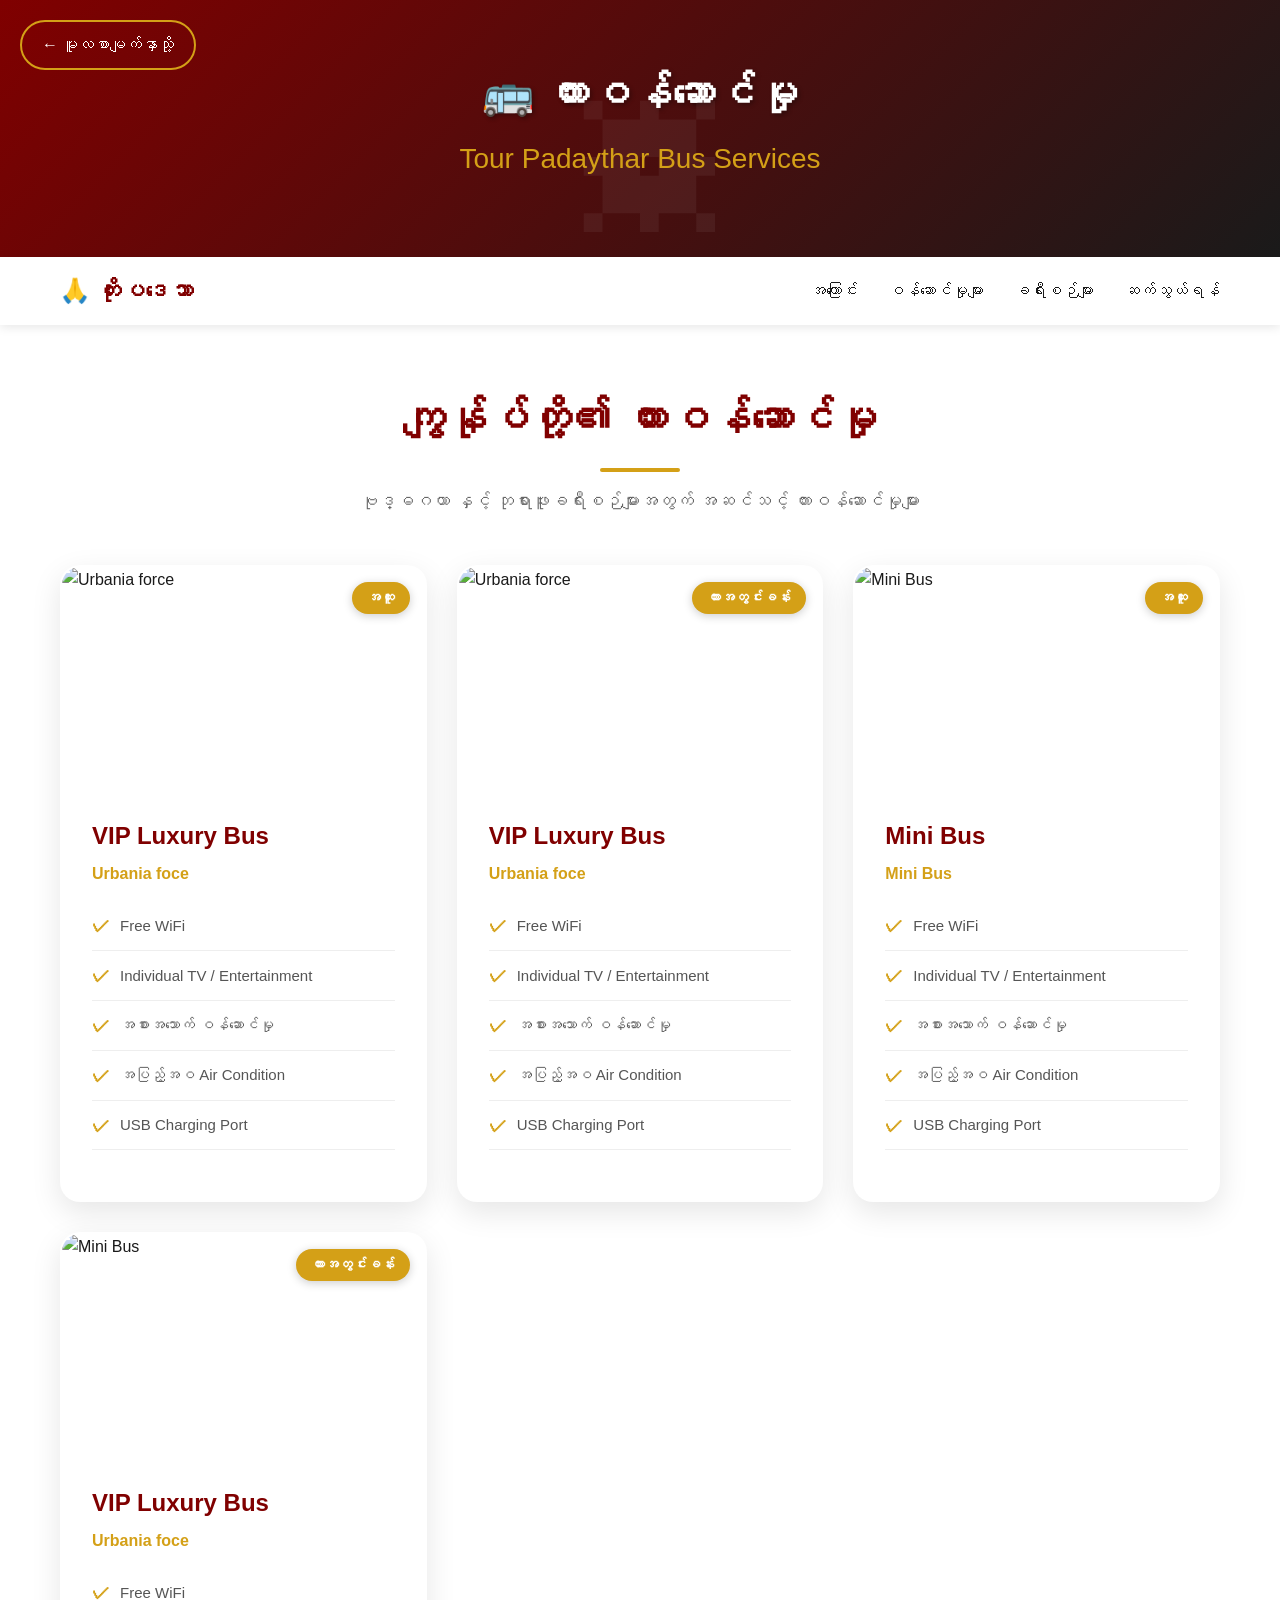
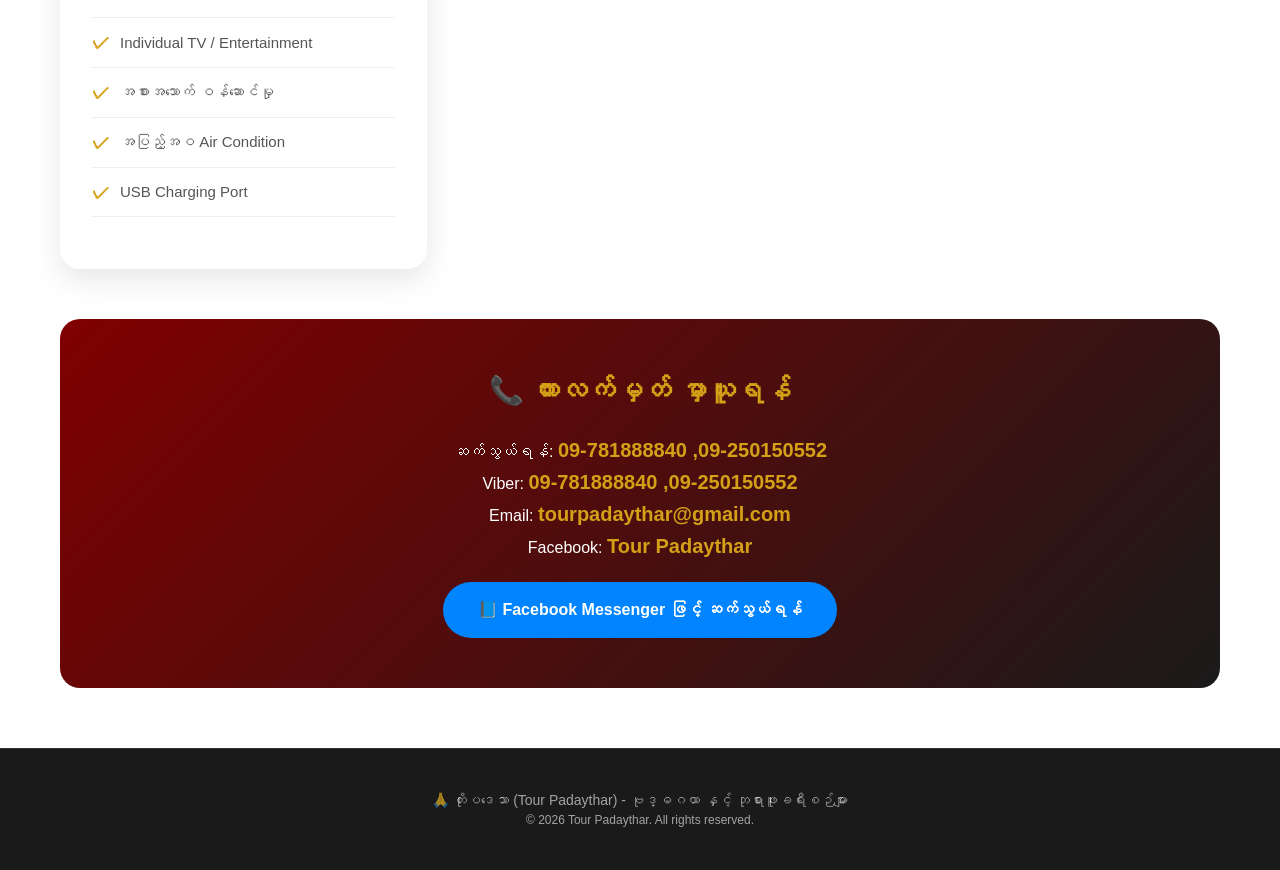
==== bus-service.html @ 601b7111 "Add files via upload" ====
<!DOCTYPE html>
<html lang="my">
<head>
    <meta charset="UTF-8">
    <meta name="viewport" content="width=device-width, initial-scale=1.0">
    <title>ကားဝန်ဆောင်မှု - တိုးပဒေသာ</title>
    <link rel="stylesheet" href="style.css">
    <style>
        /* Bus Service Page Extra Styles */
        .bus-service {
            padding: 60px 20px;
            max-width: 1200px;
            margin: 0 auto;
        }

        .bus-grid {
            display: grid;
            grid-template-columns: repeat(auto-fit, minmax(300px, 1fr));
            gap: 30px;
        }

        .bus-card {
            background: var(--white);
            border-radius: 20px;
            overflow: hidden;
            box-shadow: 0 10px 30px rgba(0,0,0,0.1);
            transition: all 0.3s ease;
            border: 2px solid transparent;
        }

        .bus-card:hover {
            transform: translateY(-10px);
            border-color: var(--gold);
            box-shadow: 0 20px 50px rgba(0,0,0,0.2);
        }

        .bus-image {
            position: relative;
            height: 220px;
            overflow: hidden;
        }

        .bus-image img {
            width: 100%;
            height: 100%;
            object-fit: cover;
            transition: transform 0.3s ease;
        }

        .bus-card:hover .bus-image img {
            transform: scale(1.1);
        }

        .bus-badge {
            position: absolute;
            top: 15px;
            right: 15px;
            background: var(--gold);
            color: var(--white);
            padding: 5px 15px;
            border-radius: 20px;
            font-size: 0.85rem;
            font-weight: bold;
            box-shadow: 0 2px 10px rgba(0,0,0,0.2);
        }

        .bus-info {
            padding: 30px;
        }

        .bus-info h3 {
            font-size: 24px;
            color: var(--maroon);
            margin-bottom: 5px;
        }

        .bus-type {
            color: var(--gold);
            font-size: 1rem;
            font-weight: bold;
            margin-bottom: 15px;
        }

        .bus-features {
            list-style: none;
            margin-bottom: 20px;
        }

        .bus-features li {
            padding: 10px 0;
            color: #555;
            border-bottom: 1px solid #eee;
            display: flex;
            align-items: center;
            gap: 10px;
            font-size: 15px;
        }

        .bus-features li::before {
            content: '✓';
            color: var(--gold);
            font-weight: bold;
            font-size: 18px;
        }

        .bus-price {
            background: linear-gradient(135deg, var(--light-gold), #fff);
            padding: 15px;
            border-radius: 10px;
            text-align: center;
            margin-bottom: 20px;
            border: 1px solid var(--gold);
        }

        .price {
            font-weight: bold;
            color: var(--maroon);
            font-size: 1.2rem;
        }

        .price-note {
            font-size: 13px;
            color: #888;
            margin-top: 5px;
        }

        .btn-book {
            display: block;
            width: 100%;
            padding: 15px;
            background: linear-gradient(135deg, var(--gold), var(--dark-gold));
            color: var(--white);
            text-align: center;
            text-decoration: none;
            border-radius: 10px;
            font-weight: bold;
            font-size: 16px;
            transition: all 0.3s ease;
        }

        .btn-book:hover {
            transform: translateY(-2px);
            box-shadow: 0 5px 20px rgba(212, 160, 23, 0.4);
        }

        .booking-section {
            background: linear-gradient(135deg, var(--maroon), var(--dark));
            color: var(--white);
            padding: 50px;
            border-radius: 20px;
            text-align: center;
            margin-top: 50px;
        }

        .booking-section h3 {
            color: var(--gold);
            font-size: 28px;
            margin-bottom: 20px;
        }

        .contact-highlight {
            color: var(--gold);
            font-weight: bold;
            font-size: 20px;
        }

        .btn-messenger {
            display: inline-block;
            margin-top: 20px;
            padding: 15px 35px;
            background: #0084ff;
            color: var(--white);
            text-decoration: none;
            border-radius: 50px;
            font-weight: bold;
            transition: all 0.3s ease;
        }

        .btn-messenger:hover {
            background: #0066cc;
            transform: translateY(-2px);
        }

        .back-btn {
            position: absolute;
            top: 20px;
            left: 20px;
            color: var(--white);
            text-decoration: none;
            font-size: 16px;
            display: flex;
            align-items: center;
            gap: 8px;
            padding: 10px 20px;
            border: 2px solid var(--gold);
            border-radius: 50px;
            transition: all 0.3s;
        }

        .back-btn:hover {
            background: var(--gold);
        }

        @media (max-width: 768px) {
            .bus-grid {
                grid-template-columns: 1fr;
            }
            .booking-section {
                padding: 30px 20px;
            }
        }
    </style>
<base target="_blank">
</head>
<body>

    <!-- Header -->
    <header class="header" style="padding: 60px 20px; position: relative;">
        <a href="index.html" class="back-btn">← မူလစာမျက်နှာသို့</a>
        <h1 style="font-size: 42px; margin-bottom: 10px;">🚌 ကားဝန်ဆောင်မှု</h1>
        <p class="subtitle">Tour Padaythar Bus Services</p>
    </header>

    <!-- Navigation -->
    <nav class="nav">
        <div class="nav-container">
            <a href="index.html" class="nav-logo">🙏 တိုးပဒေသာ</a>
            <ul class="nav-links">
                <li><a href="index.html#about">အကြောင်း</a></li>
                <li><a href="index.html#services">ဝန်ဆောင်မှုများ</a></li>
                <li><a href="index.html#tours">ခရီးစဉ်များ</a></li>
                <li><a href="index.html#contact">ဆက်သွယ်ရန်</a></li>
            </ul>
            <div class="mobile-menu">☰</div>
        </div>
    </nav>

    <!-- Bus Service Section -->
    <section class="bus-service">
        <h2 class="section-title">ကျွန်ုပ်တို့၏ ကားဝန်ဆောင်မှု</h2>
        <p class="section-subtitle">ဗုဒ္ဓဂယာ နှင့် ဘုရားဖူးခရီးစဉ်များအတွက် အဆင်သင့် ကားဝန်ဆောင်မှုများ</p>

        <div class="bus-grid">
            <!-- Bus 1: VIP Luxury Bus -->
            <div class="bus-card">
                <div class="bus-image">
                    <img src="C:\Users\HUAWEI\Desktop\repo\images\urbaniabus.jpg" alt="Urbania force">
                    <span class="bus-badge">အထူး</span>
                </div>
                <div class="bus-info">
                    <h3>VIP Luxury Bus</h3>
                    <p class="bus-type">Urbania foce</p>
                    <ul class="bus-features">
                        <li>Free WiFi</li>
                        <li>Individual TV / Entertainment</li>
                        <li>အစားအသောက် ဝန်ဆောင်မှု</li>
                        <li>အပြည့်အဝ Air Condition</li>
                        <li>USB Charging Port</li>
                        
                    </ul>
                    <!--<div class="bus-price">
                        <span class="price">စျေးနှုန်း: အထူး</span>
                        <p class="price-note">ခရီးစဉ်အလိုက် ကွာခြားနိုင်သည်</p>
                    </div>
                    <a href="https://www.facebook.com/tour.padaythar.5" target="_blank" class="btn-book">မှာယူရန်</a>-->
                </div>
            </div>
            <!-- Bus 1: VIP Luxury Bus -->
            <div class="bus-card">
                <div class="bus-image">
                    <img src="C:\Users\HUAWEI\Desktop\repo\images\urbani.jpeg" alt="Urbania force">
                    <span class="bus-badge">ကားအတွင်းခန်း</span>
                </div>
                <div class="bus-info">
                    <h3>VIP Luxury Bus</h3>
                    <p class="bus-type">Urbania foce</p>
                    <ul class="bus-features">
                        <li>Free WiFi</li>
                        <li>Individual TV / Entertainment</li>
                        <li>အစားအသောက် ဝန်ဆောင်မှု</li>
                        <li>အပြည့်အဝ Air Condition</li>
                        <li>USB Charging Port</li>
                        
                    </ul>
                    <!--<div class="bus-price">
                        <span class="price">စျေးနှုန်း: အထူး</span>
                        <p class="price-note">ခရီးစဉ်အလိုက် ကွာခြားနိုင်သည်</p>
                    </div>
                    <a href="https://www.facebook.com/tour.padaythar.5" target="_blank" class="btn-book">မှာယူရန်</a>-->
                </div>
            </div>
             <!-- Bus 1: VIP Luxury Bus -->
            <div class="bus-card">
                <div class="bus-image">
                    <img src="C:\Users\HUAWEI\Desktop\repo\images\10180_67_1.png" alt="Mini Bus">
                    <span class="bus-badge">အထူး</span>
                </div>
                <div class="bus-info">
                    <h3>Mini Bus</h3>
                    <p class="bus-type">Mini Bus</p>
                    <ul class="bus-features">
                        <li>Free WiFi</li>
                        <li>Individual TV / Entertainment</li>
                        <li>အစားအသောက် ဝန်ဆောင်မှု</li>
                        <li>အပြည့်အဝ Air Condition</li>
                        <li>USB Charging Port</li>
                        
                    </ul>
                    <!--<div class="bus-price">
                        <span class="price">စျေးနှုန်း: အထူး</span>
                        <p class="price-note">ခရီးစဉ်အလိုက် ကွာခြားနိုင်သည်</p>
                    </div>
                    <a href="https://www.facebook.com/tour.padaythar.5" target="_blank" class="btn-book">မှာယူရန်</a>-->
                </div>
            </div>
            <!-- Bus 1: VIP Luxury Bus -->
            <div class="bus-card">
                <div class="bus-image">
                    <img src="C:\Users\HUAWEI\Desktop\repo\images\minibusinside.jpg" alt="Mini Bus">
                    <span class="bus-badge">ကားအတွင်းခန်း</span>
                </div>
                <div class="bus-info">
                    <h3>VIP Luxury Bus</h3>
                    <p class="bus-type">Urbania foce</p>
                    <ul class="bus-features">
                        <li>Free WiFi</li>
                        <li>Individual TV / Entertainment</li>
                        <li>အစားအသောက် ဝန်ဆောင်မှု</li>
                        <li>အပြည့်အဝ Air Condition</li>
                        <li>USB Charging Port</li>
                        
                    </ul>
                    <!--<div class="bus-price">
                        <span class="price">စျေးနှုန်း: အထူး</span>
                        <p class="price-note">ခရီးစဉ်အလိုက် ကွာခြားနိုင်သည်</p>
                    </div>
                    <a href="https://www.facebook.com/tour.padaythar.5" target="_blank" class="btn-book">မှာယူရန်</a>-->
                </div>
            </div>



            <!-- Bus 2: AC Sleeper Bus --
            <div class="bus-card">
                <div class="bus-image">
                    <img src="https://kimi-web-img.moonshot.cn/img/urbancruise.in/fe48b9dfcaf9581853cf7431055c597031c9a58c.webp" alt="AC Sleeper Bus">
                    <span class="bus-badge">လူကြိုက်များဆုံး</span>
                </div>
                <div class="bus-info">
                    <h3>AC Sleeper Bus</h3>
                    <p class="bus-type">Volvo Double Decker - 2+2 အထိုင်အဆင့်</p>
                    <ul class="bus-features">
                        <li>အိပ်ခန်းပါဝင် (Sleeper Berth)</li>
                        <li>AC ပါဝင်</li>
                        <li>USB Charging Port</li>
                        <li>Reading Light</li>
                        <li>Curtain Privacy</li>
                        <li>အေးခံသောက်</li>
                    </ul>
                    <div class="bus-price">
                        <span class="price">စျေးနှုန်း: သက်သာသည်</span>
                        <p class="price-note">ခရီးစဉ်အလိုက် ကွာခြားနိုင်သည်</p>
                    </div>
                    <a href="https://www.facebook.com/tour.padaythar.5" target="_blank" class="btn-book">မှာယူရန်</a>
                </div>
            </div>

            <!-- Bus 3: Tempo Traveller (Luxury) --
            <div class="bus-card">
                <div class="bus-image">
                    <img src="https://kimi-web-img.moonshot.cn/img/tempotravellerindia.com/b5ccf4619bc1e2c29db14a320accca0800a6abe4.jpg" alt="Tempo Traveller Luxury">
                    <span class="bus-badge">အထူး</span>
                </div>
                <div class="bus-info">
                    <h3>Tempo Traveller (Luxury)</h3>
                    <p class="bus-type">12-15 Seater - အထူးခုံများ</p>
                    <ul class="bus-features">
                        <li>Leather Push-back Seats</li>
                        <li>LED Interior Lighting</li>
                        <li>Music System</li>
                        <li>AC ပါဝင်</li>
                        <li>USB Charging Port</li>
                        <li>အုပ်စုခရီးစဉ်အတွက် အကောင်းဆုံး</li>
                    </ul>
                    <div class="bus-price">
                        <span class="price">စျေးနှုန်း: စေ့စေ့စပ်စပ်</span>
                        <p class="price-note">အုပ်စုအလိုက် ကွာခြားနိုင်သည်</p>
                    </div>
                    <a href="https://www.facebook.com/tour.padaythar.5" target="_blank" class="btn-book">မှာယူရန်</a>
                </div>
            </div>

            <!-- Bus 4: Standard AC Traveller --
            <div class="bus-card">
                <div class="bus-image">
                    <img src="https://kimi-web-img.moonshot.cn/img/5.imimg.com/932ddfa12b15b5c5abd8a3dd8712961551adad1f.jpg" alt="Standard AC Traveller">
                </div>
                <div class="bus-info">
                    <h3>Standard AC Traveller</h3>
                    <p class="bus-type">Force Traveller - 15 Seater</p>
                    <ul class="bus-features">
                        <li>Air Condition</li>
                        <li>အဆင်ပြေသော အထိုင်ခုံများ</li>
                        <li>Luggage အခွင့်</li>
                        <li>Experienced Driver</li>
                        <li>On-time Service</li>
                        <li>အာမခံထားရှိ</li>
                    </ul>
                    <div class="bus-price">
                        <span class="price">စျေးနှုန်း: အရမ်းသက်သာ</span>
                        <p class="price-note">ခရီးစဉ်အလိုက် ကွာခြားနိုင်သည်</p>
                    </div>
                    <a href="https://www.facebook.com/tour.padaythar.5" target="_blank" class="btn-book">မှာယူရန်</a>
                </div>
            </div>

            <!-- Bus 5: Mini Tempo Traveller --
            <div class="bus-card">
                <div class="bus-image">
                    <img src="https://kimi-web-img.moonshot.cn/img/5.imimg.com/9732b998c1a5cf1a3b4e2b09b86ef5fb21be6c4f.jpg" alt="Mini Tempo Traveller">
                </div>
                <div class="bus-info">
                    <h3>Mini Tempo Traveller</h3>
                    <p class="bus-type">12-15 Seater - အုပ်စုခရီးစဉ်</p>
                    <ul class="bus-features">
                        <li>12-15 ဦး အထိ</li>
                        <li>လိုအပ်သလို လမ်းကြောင်း</li>
                        <li>Driver + Guide</li>
                        <li>အချိန်အလိုက်</li>
                        <li>AC ပါဝင်</li>
                        <li>Flexible Schedule</li>
                    </ul>
                    <div class="bus-price">
                        <span class="price">စျေးနှုန်း: စေ့စေ့စပ်စပ်</span>
                        <p class="price-note">အုပ်စုအလိုက် ကွာခြားနိုင်သည်</p>
                    </div>
                    <a href="https://www.facebook.com/tour.padaythar.5" target="_blank" class="btn-book">မှာယူရန်</a>
                </div>
            </div>-->
        </div>

        <!-- Booking Section -->
        <div class="booking-section">
            <h3>📞 ကားလက်မှတ် မှာယူရန်</h3>
            <p>ဆက်သွယ်ရန်: <span class="contact-highlight">09-781888840 ,09-250150552</span></p>
            <p>Viber: <span class="contact-highlight">09-781888840 ,09-250150552</span></p>
            <p>Email: <span class="contact-highlight">tourpadaythar@gmail.com</span></p>
            <p>Facebook: <span class="contact-highlight">Tour Padaythar</span></p>
            <a href="https://www.facebook.com/tour.padaythar.5" target="_blank" class="btn-messenger">
                📘 Facebook Messenger ဖြင့် ဆက်သွယ်ရန်
            </a>
        </div>
    </section>

    <!-- Footer -->
    <footer class="footer">
        <p>🙏 တိုးပဒေသာ (Tour Padaythar) - ဗုဒ္ဓဂယာ နှင့် ဘုရားဖူးခရီးစဉ်များ</p>
        <p style="font-size: 12px;">© 2026 Tour Padaythar. All rights reserved.</p>
    </footer>

    <script src="script.js"></script>

</body>
</html>
---- style.css ----
* {
            margin: 0;
            padding: 0;
            box-sizing: border-box;
        }

        :root {
            --gold: #d4a017;
            --dark-gold: #b8860b;
            --light-gold: #f4e4c1;
            --maroon: #800000;
            --dark: #1a1a1a;
            --white: #ffffff;
            --gray: #f5f5f5;
        }

        body {
            font-family: 'Myanmar3', 'Padauk', sans-serif;
            line-height: 1.6;
            color: var(--dark);
            overflow-x: hidden;
        }

        /* Header */
        .header {
            background: linear-gradient(135deg, var(--maroon) 0%, var(--dark) 100%);
            color: var(--white);
            text-align: center;
            padding: 80px 20px;
            position: relative;
            overflow: hidden;
        }

        .header::before {
            content: '☸';
            position: absolute;
            font-size: 300px;
            opacity: 0.05;
            top: 50%;
            left: 50%;
            transform: translate(-50%, -50%);
        }

        .header h1 {
            font-size: 56px;
            margin-bottom: 10px;
            text-shadow: 2px 2px 4px rgba(0,0,0,0.3);
            animation: fadeInDown 1s ease;
        }

        .header .subtitle {
            font-size: 28px;
            color: var(--gold);
            margin-bottom: 15px;
            animation: fadeInUp 1s ease 0.3s both;
        }

        .header .tagline {
            font-size: 18px;
            opacity: 0.9;
            max-width: 600px;
            margin: 0 auto 30px;
            animation: fadeInUp 1s ease 0.6s both;
        }

        .btn-group {
            display: flex;
            gap: 15px;
            justify-content: center;
            flex-wrap: wrap;
            animation: fadeInUp 1s ease 0.9s both;
        }

        .btn {
            display: inline-block;
            padding: 15px 35px;
            text-decoration: none;
            border-radius: 50px;
            font-size: 16px;
            font-weight: bold;
            transition: all 0.3s ease;
            cursor: pointer;
            border: none;
        }

        .btn-primary {
            background: var(--gold);
            color: var(--white);
            box-shadow: 0 4px 15px rgba(212, 160, 23, 0.4);
        }

        .btn-primary:hover {
            background: var(--dark-gold);
            transform: translateY(-2px);
            box-shadow: 0 6px 20px rgba(212, 160, 23, 0.6);
        }

        .btn-secondary {
            background: transparent;
            color: var(--white);
            border: 2px solid var(--gold);
        }

        .btn-secondary:hover {
            background: var(--gold);
            color: var(--white);
        }

        /* Navigation */
        .nav {
            background: var(--white);
            box-shadow: 0 2px 10px rgba(0,0,0,0.1);
            position: sticky;
            top: 0;
            z-index: 1000;
        }

        .nav-container {
            max-width: 1200px;
            margin: 0 auto;
            display: flex;
            justify-content: space-between;
            align-items: center;
            padding: 15px 20px;
        }

        .nav-logo {
            font-size: 24px;
            font-weight: bold;
            color: var(--maroon);
            text-decoration: none;
        }

        .nav-links {
            display: flex;
            gap: 30px;
            list-style: none;
        }

        .nav-links a {
            text-decoration: none;
            color: var(--dark);
            font-weight: 500;
            transition: color 0.3s;
            position: relative;
        }

        .nav-links a::after {
            content: '';
            position: absolute;
            bottom: -5px;
            left: 0;
            width: 0;
            height: 2px;
            background: var(--gold);
            transition: width 0.3s;
        }

        .nav-links a:hover {
            color: var(--gold);
        }

        .nav-links a:hover::after {
            width: 100%;
        }

        .mobile-menu {
            display: none;
            font-size: 24px;
            cursor: pointer;
        }

        /* Sections */
        .section {
            padding: 80px 20px;
            max-width: 1200px;
            margin: 0 auto;
        }

        .section-title {
            text-align: center;
            font-size: 42px;
            color: var(--maroon);
            margin-bottom: 15px;
            position: relative;
        }

        .section-title::after {
            content: '';
            display: block;
            width: 80px;
            height: 4px;
            background: var(--gold);
            margin: 15px auto;
            border-radius: 2px;
        }

        .section-subtitle {
            text-align: center;
            font-size: 18px;
            color: #666;
            margin-bottom: 50px;
        }

        /* About Section */
        .about {
            background: var(--gray);
        }

        .about-content {
            display: grid;
            grid-template-columns: 1fr 1fr;
            gap: 50px;
            align-items: center;
        }

        .about-text h3 {
            font-size: 32px;
            color: var(--maroon);
            margin-bottom: 20px;
        }

        .about-text p {
            font-size: 18px;
            margin-bottom: 15px;
            color: #555;
        }

        .about-stats {
            display: grid;
            grid-template-columns: repeat(3, 1fr);
            gap: 20px;
            margin-top: 30px;
        }

        .stat-box {
            background: var(--white);
            padding: 25px;
            border-radius: 10px;
            text-align: center;
            box-shadow: 0 2px 10px rgba(0,0,0,0.1);
            transition: transform 0.3s;
        }

        .stat-box:hover {
            transform: translateY(-5px);
        }

        .stat-number {
            font-size: 36px;
            font-weight: bold;
            color: var(--gold);
        }

        .stat-label {
            font-size: 14px;
            color: #666;
            margin-top: 5px;
        }

        /* Services */
        .services-grid {
            display: grid;
            grid-template-columns: repeat(auto-fit, minmax(300px, 1fr));
            gap: 30px;
        }

        .service-card {
            background: var(--white);
            padding: 40px 30px;
            border-radius: 15px;
            text-align: center;
            box-shadow: 0 5px 20px rgba(0,0,0,0.08);
            transition: all 0.3s ease;
            border: 2px solid transparent;
        }

        .service-card:hover {
            transform: translateY(-10px);
            border-color: var(--gold);
            box-shadow: 0 15px 40px rgba(0,0,0,0.15);
        }

        .service-icon {
            font-size: 48px;
            margin-bottom: 20px;
        }

        .service-card h3 {
            font-size: 24px;
            color: var(--maroon);
            margin-bottom: 15px;
        }

        .service-card p {
            color: #666;
            font-size: 16px;
        }

        /* Tour Packages */
        .tours {
            background: linear-gradient(135deg, var(--light-gold) 0%, var(--gray) 100%);
        }

        .tours-grid {
            display: grid;
            grid-template-columns: repeat(auto-fit, minmax(350px, 1fr));
            gap: 30px;
        }

        .tour-card {
            background: var(--white);
            border-radius: 20px;
            overflow: hidden;
            box-shadow: 0 10px 30px rgba(0,0,0,0.1);
            transition: all 0.3s ease;
        }

        .tour-card:hover {
            transform: scale(1.02);
            box-shadow: 0 20px 50px rgba(0,0,0,0.2);
        }

        .tour-header {
            background: linear-gradient(135deg, var(--maroon), var(--dark));
            color: var(--white);
            padding: 30px;
            text-align: center;
        }

        .tour-header h3 {
            font-size: 28px;
            margin-bottom: 10px;
        }

        .tour-duration {
            display: inline-block;
            background: var(--gold);
            padding: 5px 15px;
            border-radius: 20px;
            font-size: 14px;
        }

        .tour-body {
            padding: 30px;
        }

        .tour-features {
            list-style: none;
            margin-bottom: 25px;
        }

        .tour-features li {
            padding: 10px 0;
            border-bottom: 1px solid #eee;
            display: flex;
            align-items: center;
            gap: 10px;
        }

        .tour-features li::before {
            content: '✓';
            color: var(--gold);
            font-weight: bold;
            font-size: 18px;
        }

        .tour-price {
            text-align: center;
            font-size: 24px;
            color: var(--maroon);
            font-weight: bold;
            margin-bottom: 20px;
        }

        .tour-price span {
            font-size: 14px;
            color: #666;
            font-weight: normal;
        }

        /* Destinations */
        .destinations-grid {
            display: grid;
            grid-template-columns: repeat(auto-fit, minmax(250px, 1fr));
            gap: 25px;
        }

        .destination-card {
            position: relative;
            border-radius: 15px;
            overflow: hidden;
            height: 300px;
            background: linear-gradient(135deg, var(--maroon), var(--dark));
            display: flex;
            flex-direction: column;
            justify-content: flex-end;
            padding: 30px;
            color: var(--white);
            transition: all 0.3s;
        }

        .destination-card::before {
            content: '';
            position: absolute;
            top: 0;
            left: 0;
            right: 0;
            bottom: 0;
            background: linear-gradient(to top, rgba(0,0,0,0.8), transparent);
            z-index: 1;
        }

        .destination-card > * {
            position: relative;
            z-index: 2;
        }

        .destination-card h3 {
            font-size: 24px;
            margin-bottom: 10px;
        }

        .destination-card p {
            font-size: 14px;
            opacity: 0.9;
        }

        .destination-card:hover {
            transform: translateY(-5px);
        }

        /* Testimonials */
        .testimonials {
            background: var(--dark);
            color: var(--white);
        }

        .testimonials .section-title {
            color: var(--gold);
        }

        .testimonials-grid {
            display: grid;
            grid-template-columns: repeat(auto-fit, minmax(300px, 1fr));
            gap: 30px;
        }

        .testimonial-card {
            background: rgba(255,255,255,0.05);
            padding: 30px;
            border-radius: 15px;
            border: 1px solid rgba(255,255,255,0.1);
        }

        .testimonial-text {
            font-style: italic;
            font-size: 18px;
            margin-bottom: 20px;
            line-height: 1.8;
        }

        .testimonial-author {
            display: flex;
            align-items: center;
            gap: 15px;
        }

        .author-avatar {
            width: 50px;
            height: 50px;
            border-radius: 50%;
            background: var(--gold);
            display: flex;
            align-items: center;
            justify-content: center;
            font-size: 20px;
        }

        .author-info h4 {
            color: var(--gold);
            font-size: 16px;
        }

        .author-info p {
            font-size: 14px;
            opacity: 0.7;
        }

        .stars {
            color: var(--gold);
            font-size: 20px;
            margin-bottom: 15px;
        }

        /* Contact */
        .contact-section {
            background: linear-gradient(135deg, var(--maroon), var(--dark));
            color: var(--white);
        }

        .contact-section .section-title {
            color: var(--gold);
        }

        .contact-grid {
            display: grid;
            grid-template-columns: 1fr 1fr;
            gap: 50px;
        }

        .contact-info h3 {
            font-size: 28px;
            color: var(--gold);
            margin-bottom: 25px;
        }

        .contact-item {
            display: flex;
            align-items: flex-start;
            gap: 15px;
            margin-bottom: 25px;
        }

        .contact-icon {
            font-size: 24px;
            color: var(--gold);
        }

        .contact-item div h4 {
            font-size: 18px;
            margin-bottom: 5px;
        }

        .contact-item div p, .contact-item div a {
            color: rgba(255,255,255,0.8);
            text-decoration: none;
            transition: color 0.3s;
        }

        .contact-item div a:hover {
            color: var(--gold);
        }

        .contact-form {
            background: rgba(255,255,255,0.05);
            padding: 40px;
            border-radius: 20px;
            border: 1px solid rgba(255,255,255,0.1);
        }

        .form-group {
            margin-bottom: 20px;
        }

        .form-group label {
            display: block;
            margin-bottom: 8px;
            font-size: 14px;
            color: var(--gold);
        }

        .form-group input,
        .form-group textarea,
        .form-group select {
            width: 100%;
            padding: 15px;
            border: 1px solid rgba(255,255,255,0.2);
            border-radius: 10px;
            background: rgba(255,255,255,0.05);
            color: var(--white);
            font-size: 16px;
            transition: all 0.3s;
        }

        .form-group input:focus,
        .form-group textarea:focus,
        .form-group select:focus {
            outline: none;
            border-color: var(--gold);
            background: rgba(255,255,255,0.1);
        }

        .form-group textarea {
            min-height: 120px;
            resize: vertical;
        }

        /* Footer */
        .footer {
            background: var(--dark);
            color: rgba(255,255,255,0.6);
            text-align: center;
            padding: 40px 20px;
            border-top: 1px solid rgba(255,255,255,0.1);
        }

        .footer-social {
            margin-bottom: 20px;
        }

        .footer-social a {
            display: inline-block;
            margin: 0 15px;
            font-size: 24px;
            color: var(--gold);
            transition: transform 0.3s;
        }

        .footer-social a:hover {
            transform: translateY(-5px);
        }

        .footer p {
            font-size: 14px;
        }

        /* Animations */
        @keyframes fadeInDown {
            from {
                opacity: 0;
                transform: translateY(-30px);
            }
            to {
                opacity: 1;
                transform: translateY(0);
            }
        }

        @keyframes fadeInUp {
            from {
                opacity: 0;
                transform: translateY(30px);
            }
            to {
                opacity: 1;
                transform: translateY(0);
            }
        }

        .fade-in {
            opacity: 0;
            transform: translateY(30px);
            transition: all 0.6s ease;
        }

        .fade-in.visible {
            opacity: 1;
            transform: translateY(0);
        }

        /* Responsive */
        @media (max-width: 768px) {
            .header h1 {
                font-size: 36px;
            }

            .header .subtitle {
                font-size: 20px;
            }

            .nav-links {
                display: none;
            }

            .mobile-menu {
                display: block;
            }

            .about-content,
            .contact-grid {
                grid-template-columns: 1fr;
            }

            .about-stats {
                grid-template-columns: 1fr;
            }

            .section-title {
                font-size: 32px;
            }

            .btn-group {
                flex-direction: column;
                align-items: center;
            }

            .btn {
                width: 100%;
                max-width: 300px;
                text-align: center;
            }
        }

        /* Scrollbar */
        ::-webkit-scrollbar {
            width: 10px;
        }

        ::-webkit-scrollbar-track {
            background: var(--dark);
        }

        ::-webkit-scrollbar-thumb {
            background: var(--gold);
            border-radius: 5px;
        }

        ::-webkit-scrollbar-thumb:hover {
            background: var(--dark-gold);
        }
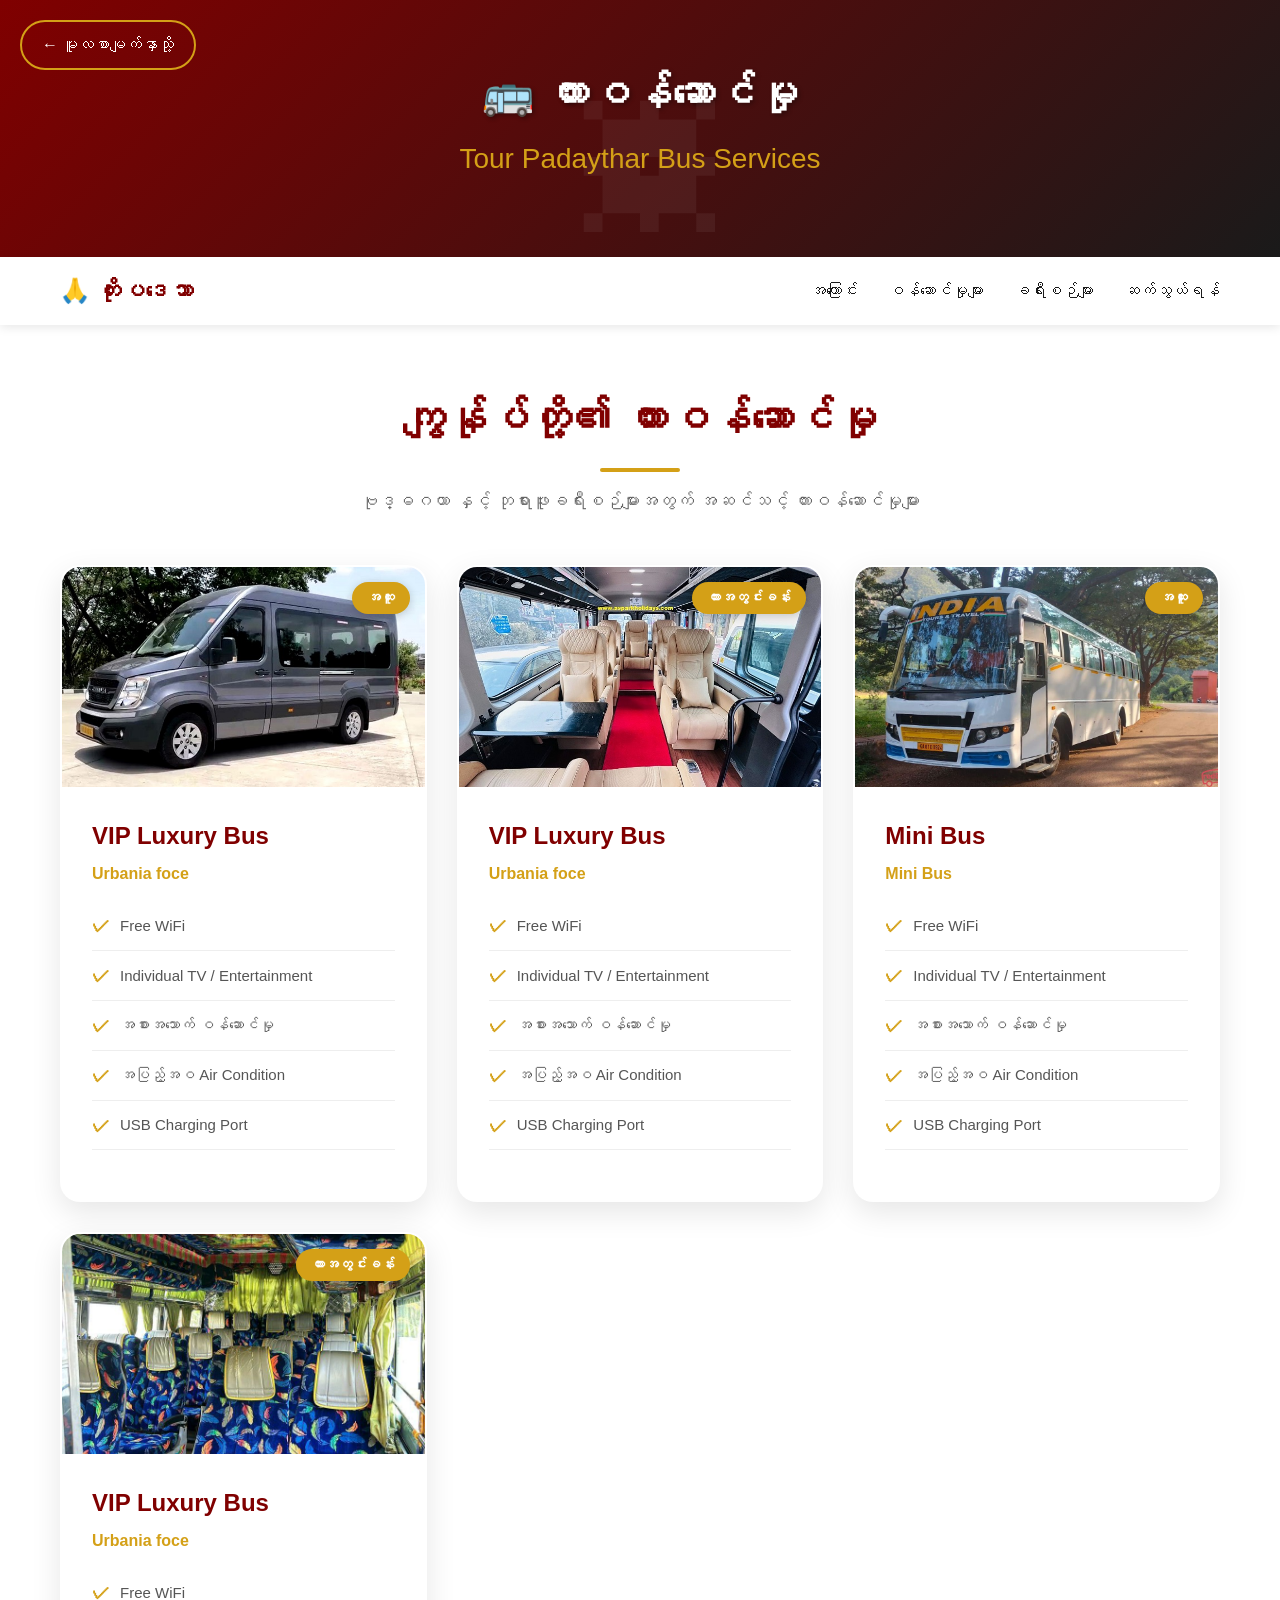
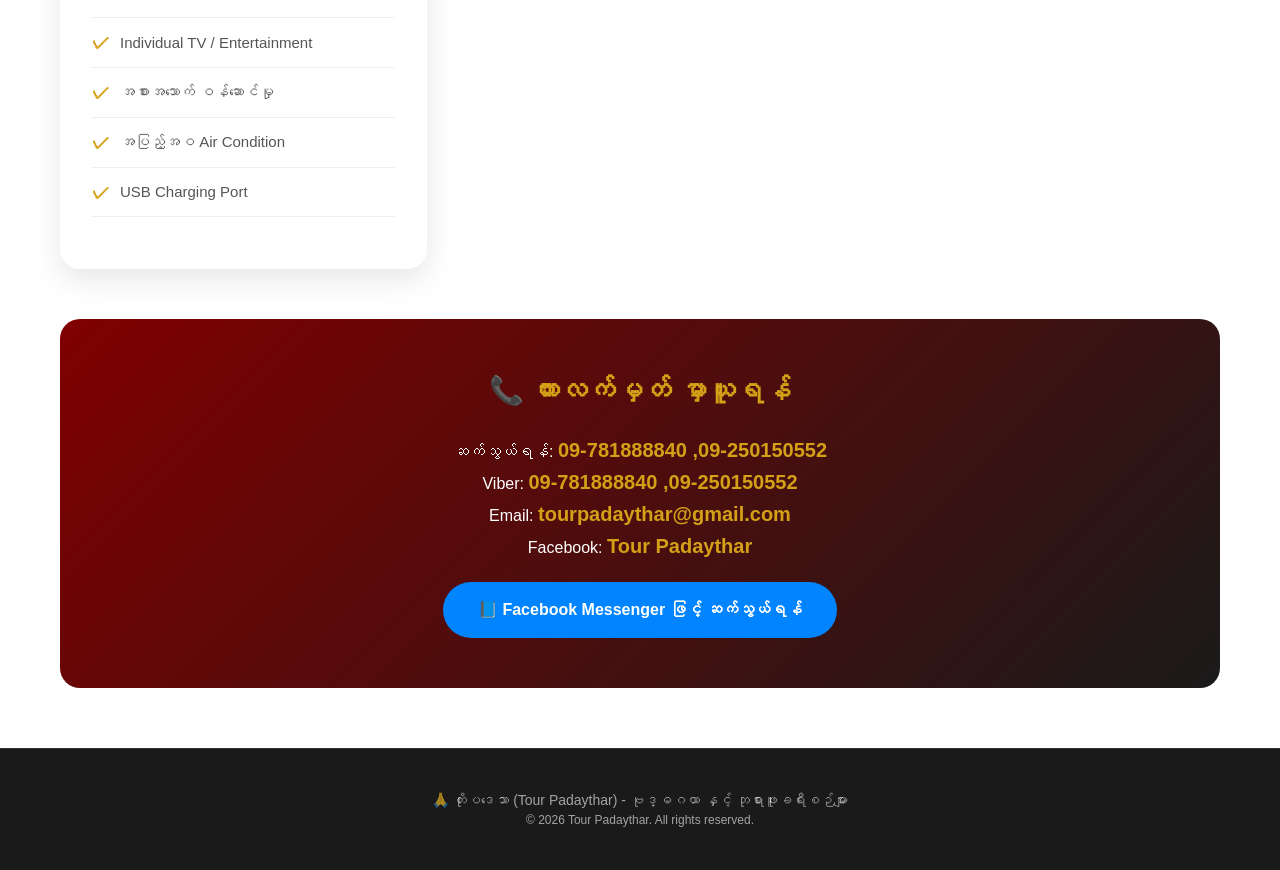
==== commit 19d91590: "Update bus-service.html" ====
--- a/bus-service.html
+++ b/bus-service.html
@@ -244,7 +244,7 @@
             <!-- Bus 1: VIP Luxury Bus -->
             <div class="bus-card">
                 <div class="bus-image">
-                    <img src="C:\Users\HUAWEI\Desktop\repo\images\urbaniabus.jpg" alt="Urbania force">
+                    <img src="urbaniabus.jpg" alt="Urbania force">
                     <span class="bus-badge">အထူး</span>
                 </div>
                 <div class="bus-info">
@@ -268,7 +268,7 @@
             <!-- Bus 1: VIP Luxury Bus -->
             <div class="bus-card">
                 <div class="bus-image">
-                    <img src="C:\Users\HUAWEI\Desktop\repo\images\urbani.jpeg" alt="Urbania force">
+                    <img src="urbani.jpeg" alt="Urbania force">
                     <span class="bus-badge">ကားအတွင်းခန်း</span>
                 </div>
                 <div class="bus-info">
@@ -292,7 +292,7 @@
              <!-- Bus 1: VIP Luxury Bus -->
             <div class="bus-card">
                 <div class="bus-image">
-                    <img src="C:\Users\HUAWEI\Desktop\repo\images\10180_67_1.png" alt="Mini Bus">
+                    <img src="10180_67_1.png" alt="Mini Bus">
                     <span class="bus-badge">အထူး</span>
                 </div>
                 <div class="bus-info">
@@ -316,7 +316,7 @@
             <!-- Bus 1: VIP Luxury Bus -->
             <div class="bus-card">
                 <div class="bus-image">
-                    <img src="C:\Users\HUAWEI\Desktop\repo\images\minibusinside.jpg" alt="Mini Bus">
+                    <img src="minibusinside.jpg" alt="Mini Bus">
                     <span class="bus-badge">ကားအတွင်းခန်း</span>
                 </div>
                 <div class="bus-info">
@@ -461,4 +461,4 @@
     <script src="script.js"></script>
 
 </body>
-</html>+</html>
--- a/style.css
+++ b/style.css
@@ -708,4 +708,4 @@
 
         ::-webkit-scrollbar-thumb:hover {
             background: var(--dark-gold);
-        }+        }
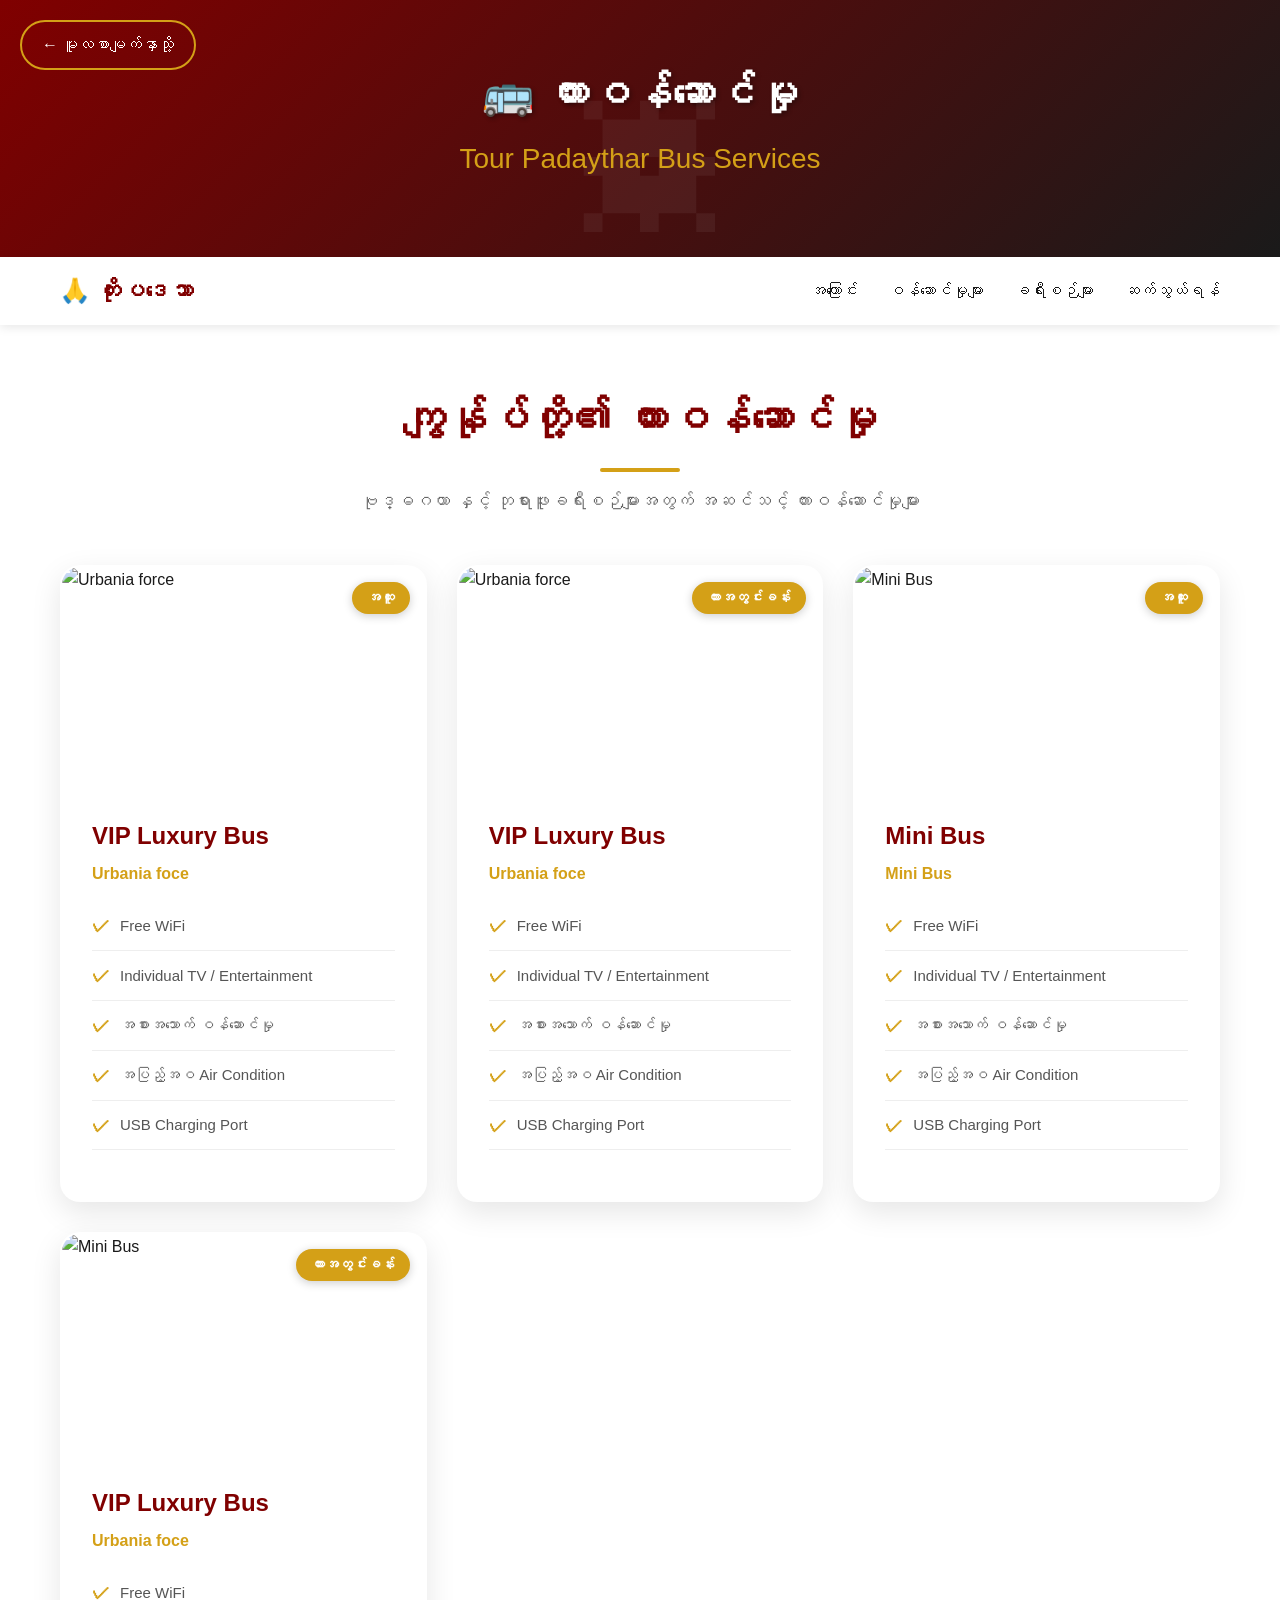
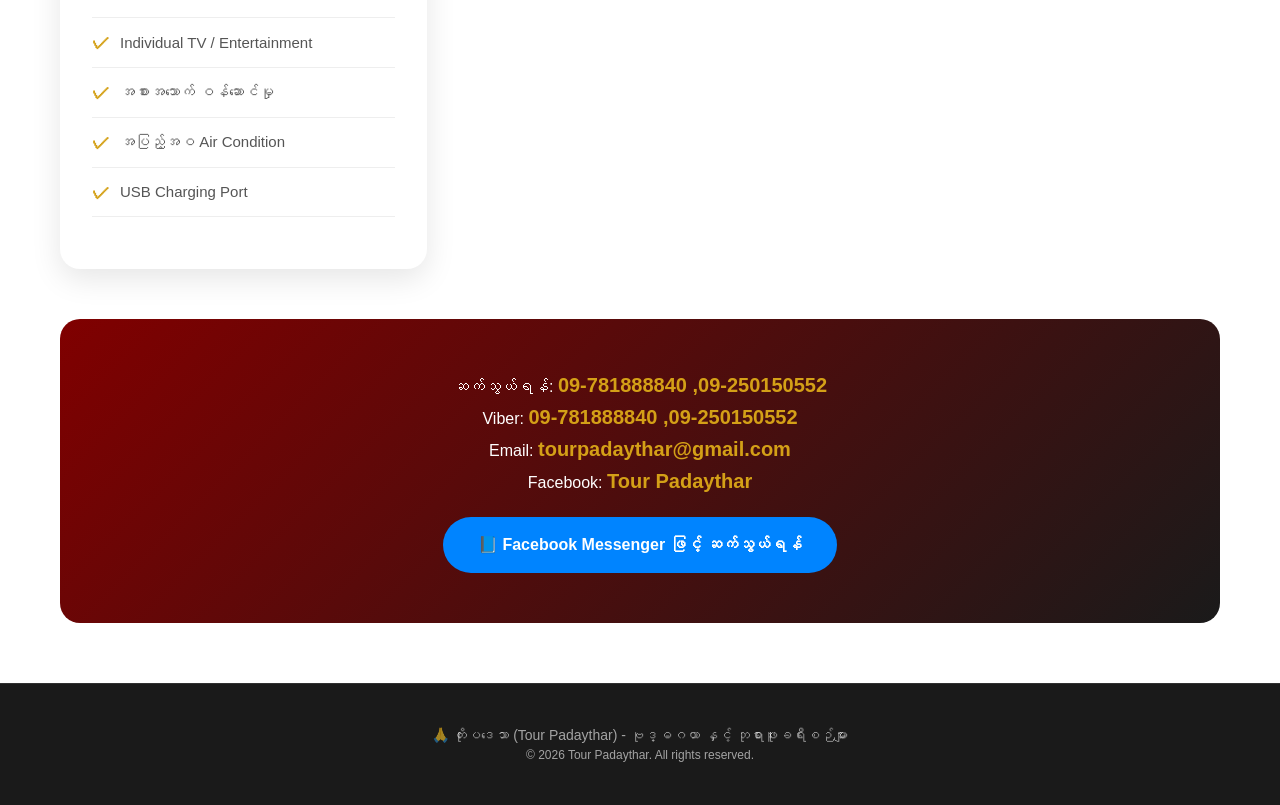
==== commit 31f9e54d: "Update bus-service.html" ====
--- a/bus-service.html
+++ b/bus-service.html
@@ -244,7 +244,7 @@
             <!-- Bus 1: VIP Luxury Bus -->
             <div class="bus-card">
                 <div class="bus-image">
-                    <img src="urbaniabus.jpg" alt="Urbania force">
+                    <img src="https://imgur.com/undefined" alt="Urbania force">
                     <span class="bus-badge">အထူး</span>
                 </div>
                 <div class="bus-info">
@@ -268,7 +268,7 @@
             <!-- Bus 1: VIP Luxury Bus -->
             <div class="bus-card">
                 <div class="bus-image">
-                    <img src="urbani.jpeg" alt="Urbania force">
+                    <img src="https://imgur.com/AMi0A2P" alt="Urbania force">
                     <span class="bus-badge">ကားအတွင်းခန်း</span>
                 </div>
                 <div class="bus-info">
@@ -292,7 +292,7 @@
              <!-- Bus 1: VIP Luxury Bus -->
             <div class="bus-card">
                 <div class="bus-image">
-                    <img src="10180_67_1.png" alt="Mini Bus">
+                    <img src="https://imgur.com/a/hQ2xD9G" alt="Mini Bus">
                     <span class="bus-badge">အထူး</span>
                 </div>
                 <div class="bus-info">
@@ -316,7 +316,7 @@
             <!-- Bus 1: VIP Luxury Bus -->
             <div class="bus-card">
                 <div class="bus-image">
-                    <img src="minibusinside.jpg" alt="Mini Bus">
+                    <img src="https://imgur.com/ioXlrae" alt="Mini Bus">
                     <span class="bus-badge">ကားအတွင်းခန်း</span>
                 </div>
                 <div class="bus-info">
@@ -441,7 +441,7 @@
 
         <!-- Booking Section -->
         <div class="booking-section">
-            <h3>📞 ကားလက်မှတ် မှာယူရန်</h3>
+            
             <p>ဆက်သွယ်ရန်: <span class="contact-highlight">09-781888840 ,09-250150552</span></p>
             <p>Viber: <span class="contact-highlight">09-781888840 ,09-250150552</span></p>
             <p>Email: <span class="contact-highlight">tourpadaythar@gmail.com</span></p>
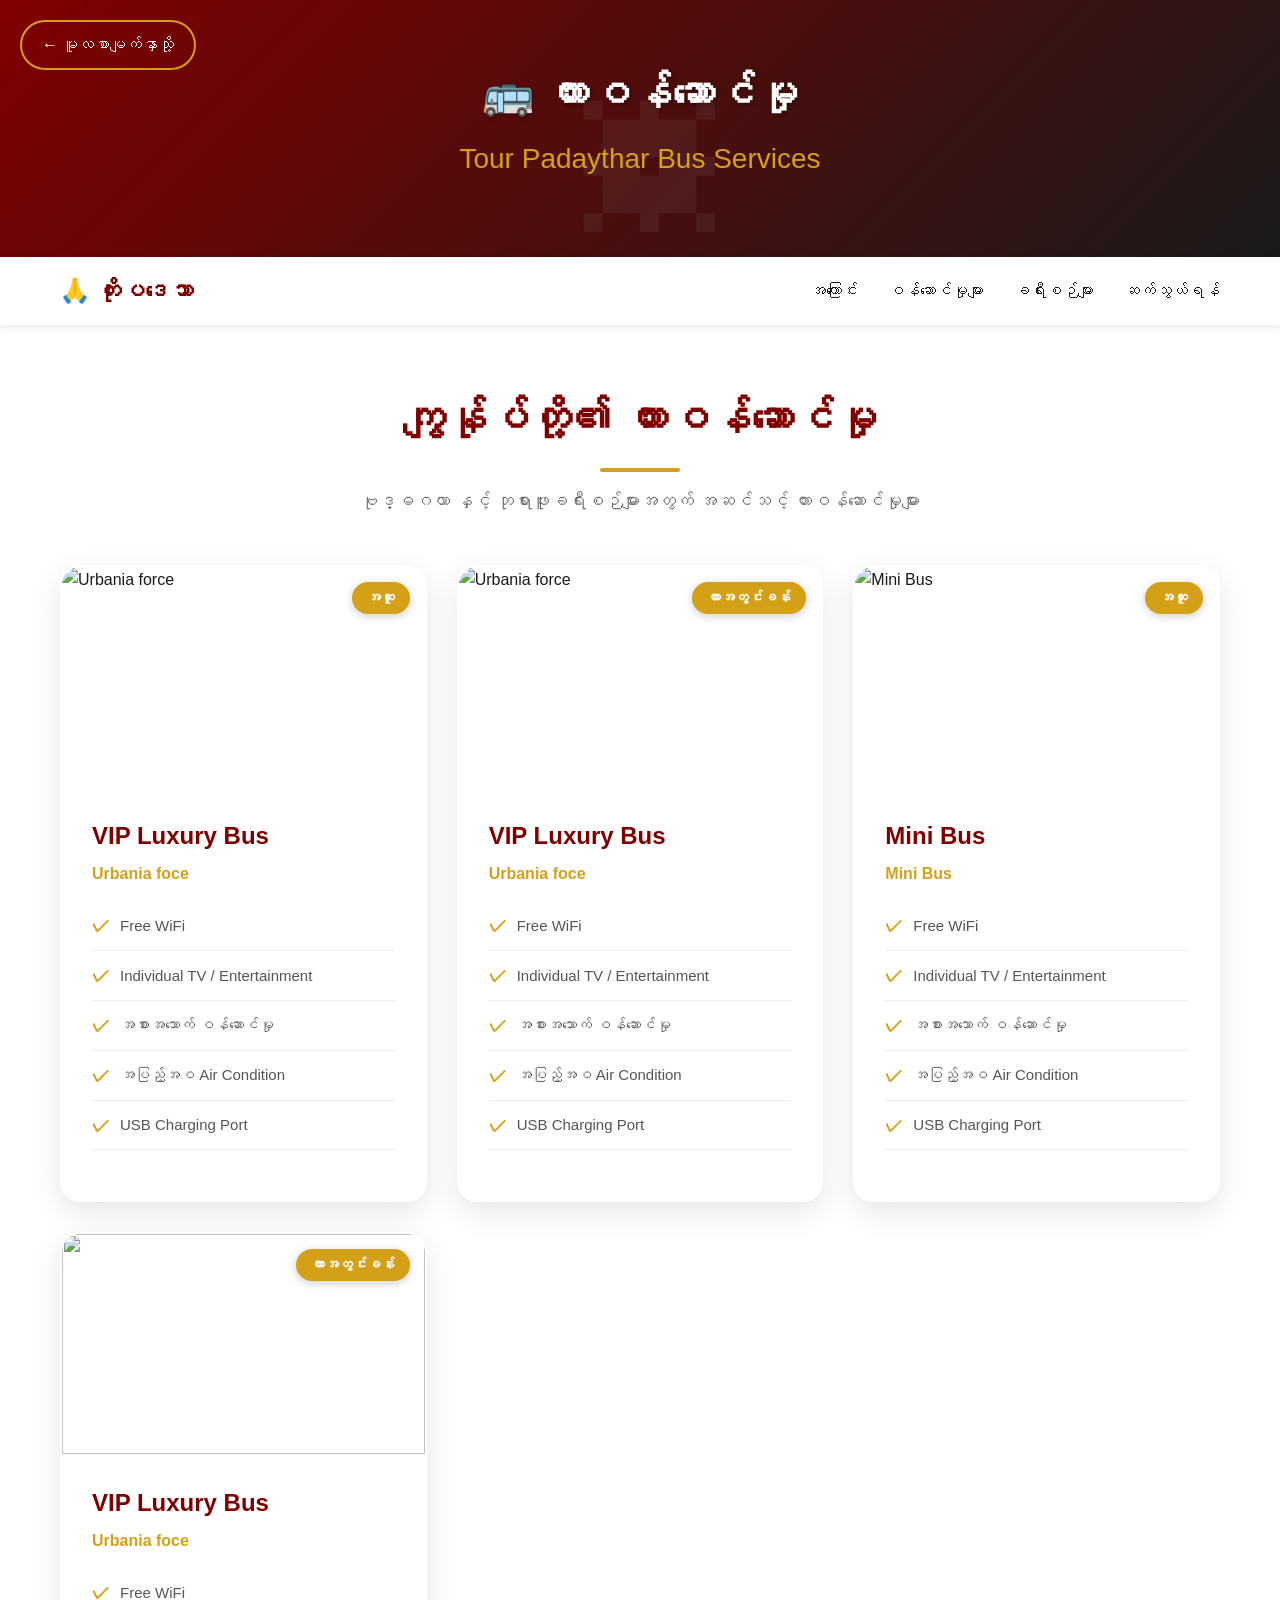
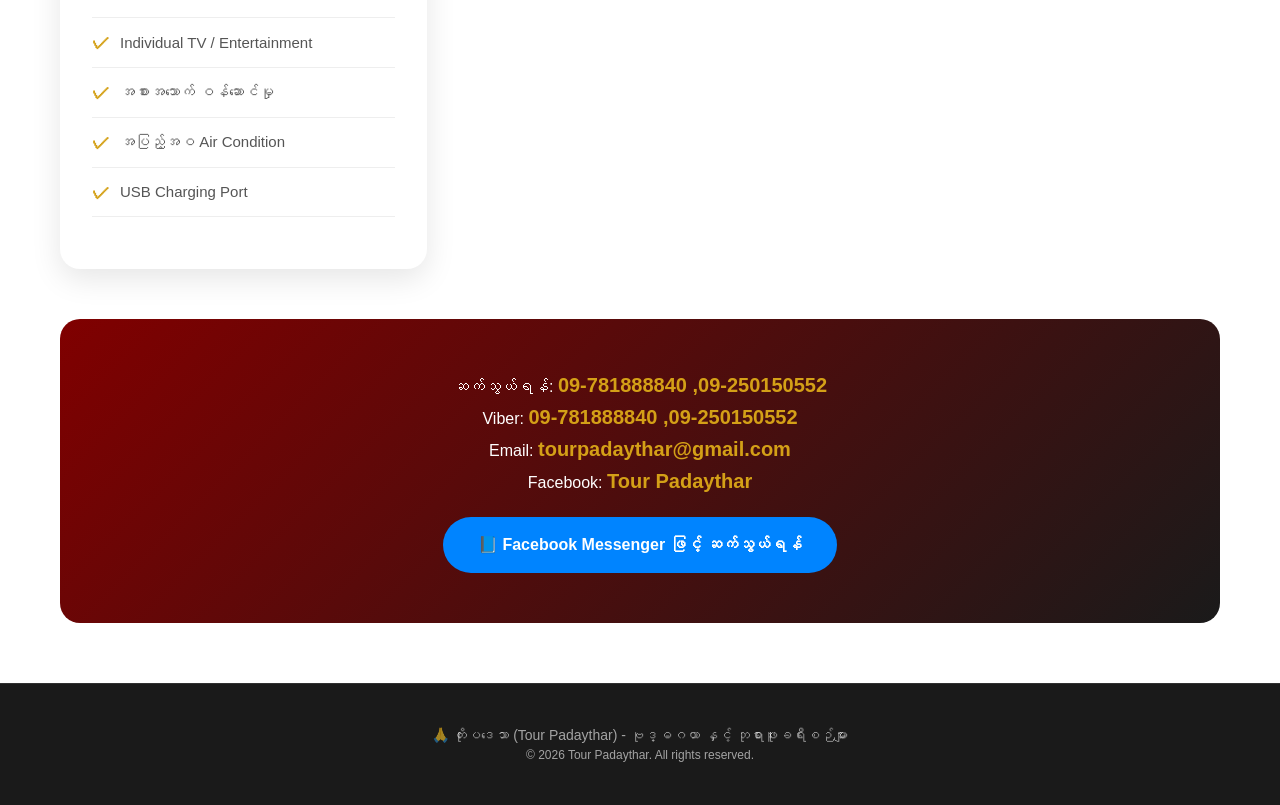
==== commit 7872c5af: "Update bus-service.html" ====
--- a/bus-service.html
+++ b/bus-service.html
@@ -244,7 +244,7 @@
             <!-- Bus 1: VIP Luxury Bus -->
             <div class="bus-card">
                 <div class="bus-image">
-                    <img src="https://imgur.com/undefined" alt="Urbania force">
+                    <img src="https://www.minivanhiredelhi.com/uploads/28566_Urbania%20Luxury%20Minivan.jpg " alt="Urbania force">
                     <span class="bus-badge">အထူး</span>
                 </div>
                 <div class="bus-info">
@@ -268,7 +268,7 @@
             <!-- Bus 1: VIP Luxury Bus -->
             <div class="bus-card">
                 <div class="bus-image">
-                    <img src="https://imgur.com/AMi0A2P" alt="Urbania force">
+                    <img src="https://www.minivanhiredelhi.com/uploads/26154_New%20Urbania%20Van%204.jpeg" alt="Urbania force">
                     <span class="bus-badge">ကားအတွင်းခန်း</span>
                 </div>
                 <div class="bus-info">
@@ -292,7 +292,7 @@
              <!-- Bus 1: VIP Luxury Bus -->
             <div class="bus-card">
                 <div class="bus-image">
-                    <img src="https://imgur.com/a/hQ2xD9G" alt="Mini Bus">
+                    <img src="https://www.lakshyatour.com/assets/images/3.jpg" alt="Mini Bus">
                     <span class="bus-badge">အထူး</span>
                 </div>
                 <div class="bus-info">
@@ -316,7 +316,7 @@
             <!-- Bus 1: VIP Luxury Bus -->
             <div class="bus-card">
                 <div class="bus-image">
-                    <img src="https://imgur.com/ioXlrae" alt="Mini Bus">
+                    <img src="https://rightcabs.com/wp-content/uploads/2021/10/hire-luxury-tempo-travellers-550x339.jpg alt="Mini Bus">
                     <span class="bus-badge">ကားအတွင်းခန်း</span>
                 </div>
                 <div class="bus-info">
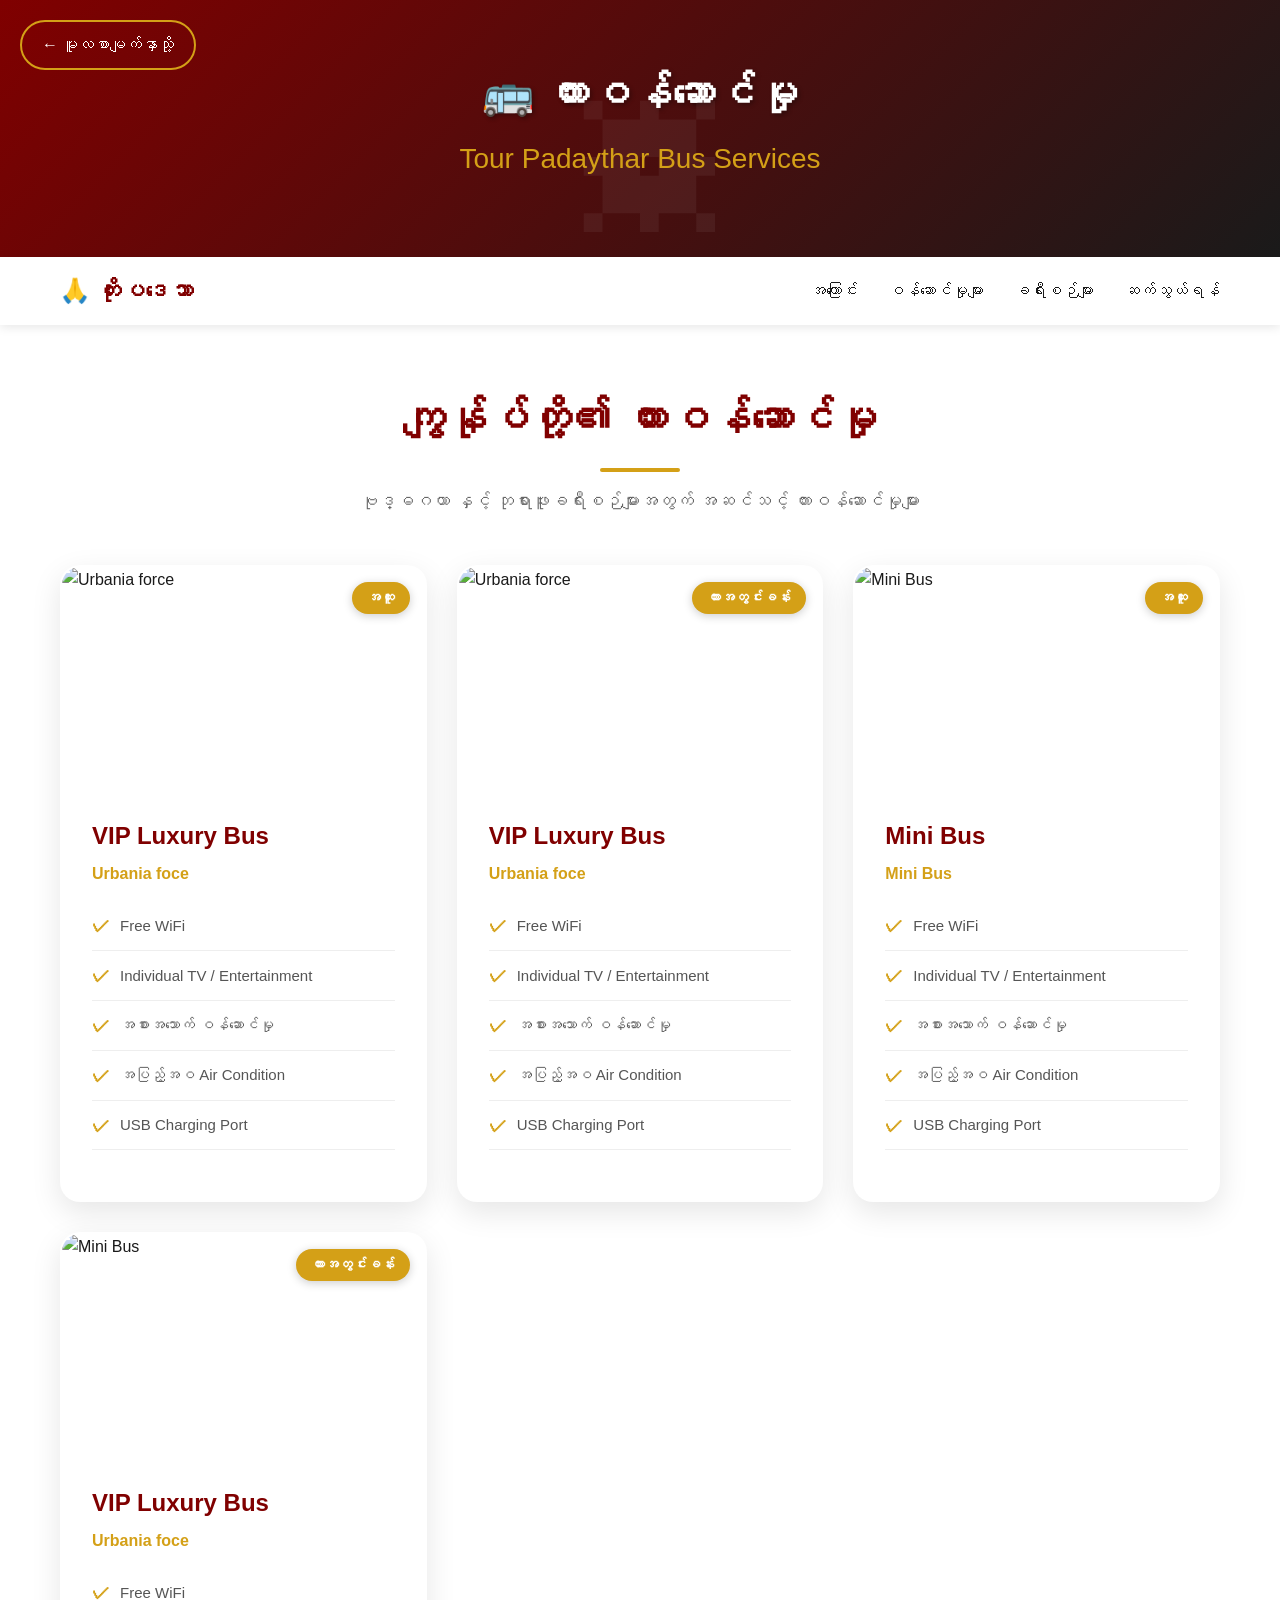
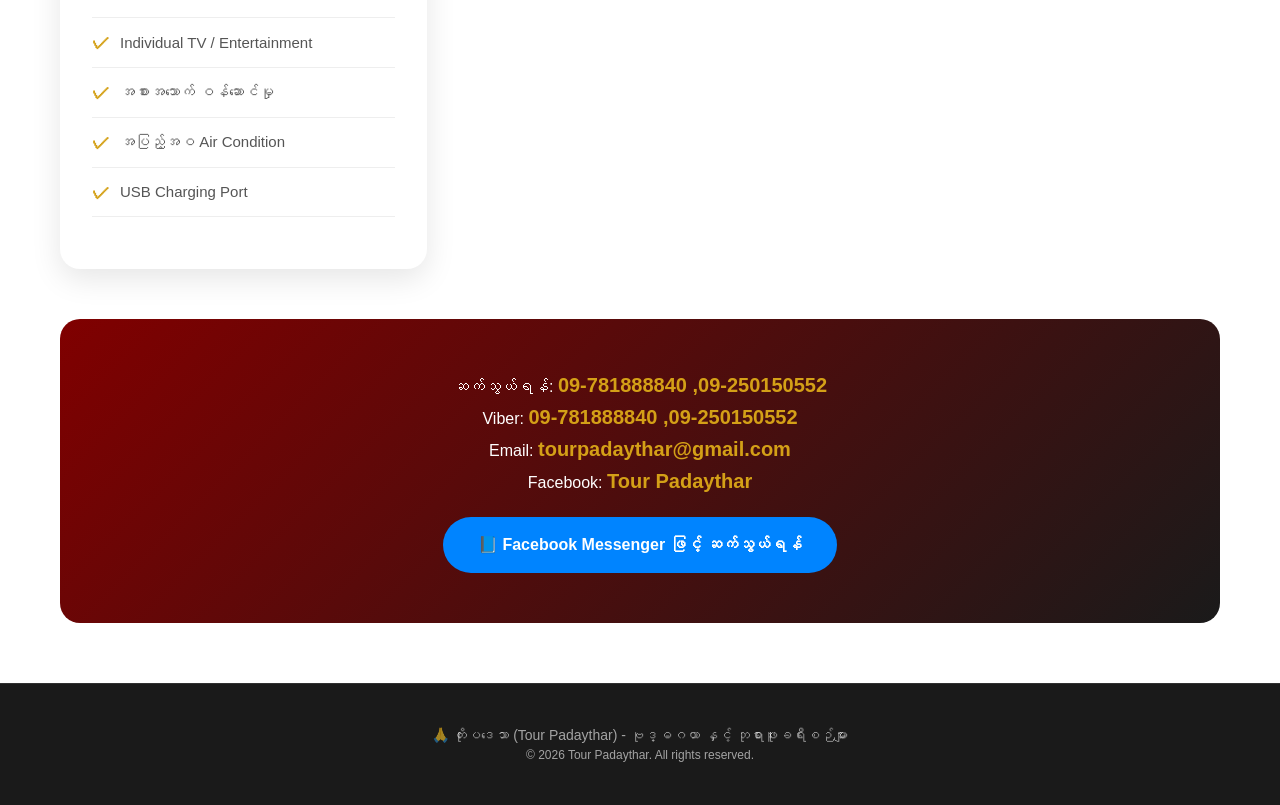
==== commit 99cc556a: "Update print statement from 'Hello' to 'Goodbye'" ====
--- a/bus-service.html
+++ b/bus-service.html
@@ -316,7 +316,7 @@
             <!-- Bus 1: VIP Luxury Bus -->
             <div class="bus-card">
                 <div class="bus-image">
-                    <img src="https://rightcabs.com/wp-content/uploads/2021/10/hire-luxury-tempo-travellers-550x339.jpg alt="Mini Bus">
+                    <img src="https://rightcabs.com/wp-content/uploads/2021/10/hire-luxury-tempo-travellers-550x339.jpg" alt="Mini Bus">
                     <span class="bus-badge">ကားအတွင်းခန်း</span>
                 </div>
                 <div class="bus-info">
